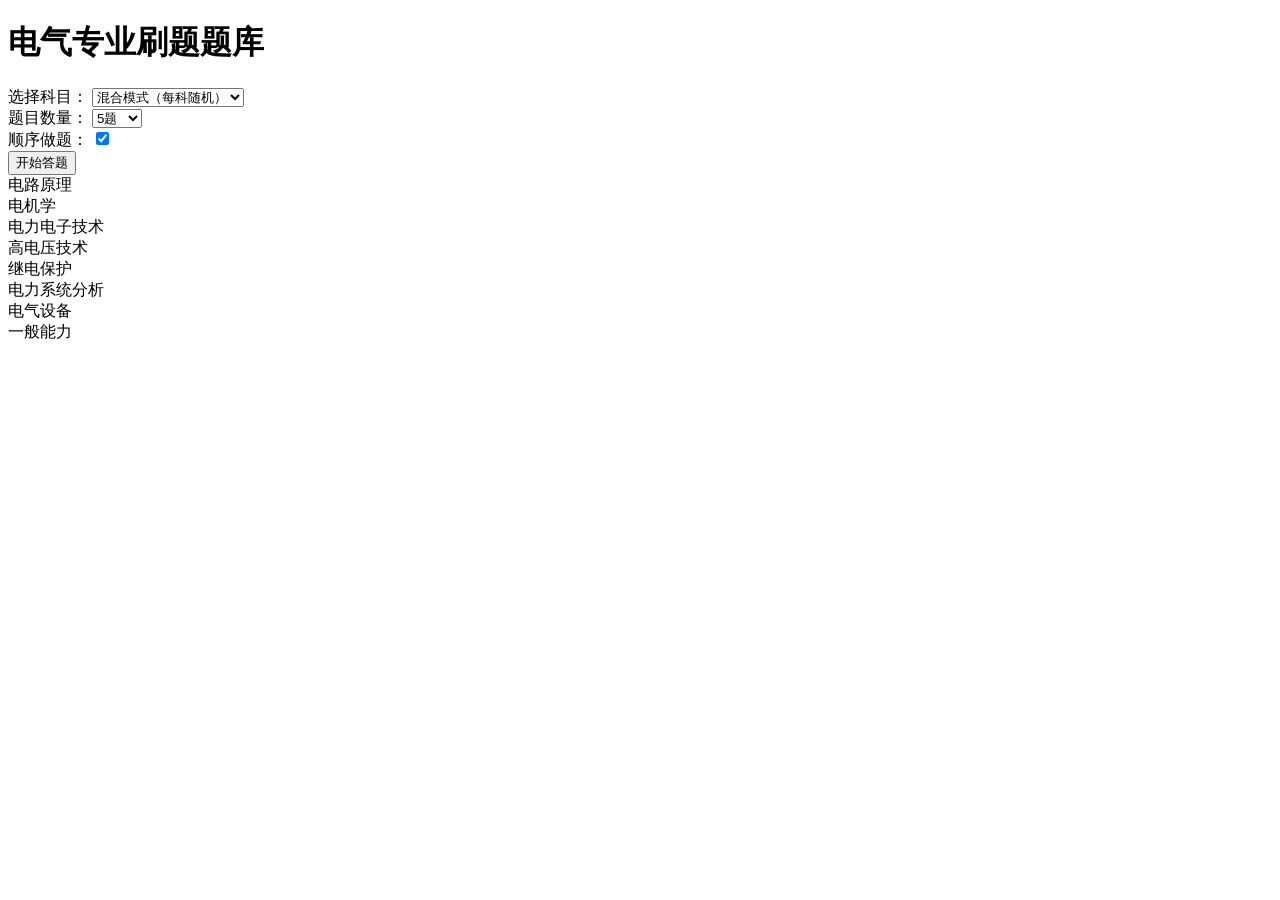
==== index.html @ d4d78144 "Create index.html 首页" ====
<!DOCTYPE html>
<html lang="zh-CN">
<head>
    <meta charset="UTF-8">
    <meta name="viewport" content="width=device-width, initial-scale=1.0">
    <title>电气专业刷题题库</title>
    <link rel="stylesheet" href="styles/main.css">
</head>
<body>
    <div class="container">
        <h1>电气专业刷题题库</h1>
        
        <div class="settings">
            <div class="setting-item">
                <label>选择科目：</label>
                <select id="subject-select">
                    <option value="mixed">混合模式（每科随机）</option>
                    <option value="dianlu">电路原理</option>
                    <option value="dianji">电机学</option>
                    <option value="dianli">电力电子技术</option>
                    <option value="gaodianya">高电压技术</option>
                    <option value="jidian">继电保护</option>
                    <option value="xitong">电力系统分析</option>
                    <option value="shebei">电气设备(发电厂)</option>
                    <option value="nengli">一般能力</option>
                </select>
            </div>
            
            <div class="setting-item">
                <label>题目数量：</label>
                <select id="count-select">
                    <option value="5">5题</option>
                    <option value="10">10题</option>
                    <option value="20">20题</option>
                    <option value="50">50题</option>
                </select>
            </div>
            
            <div class="setting-item">
                <label>顺序做题：</label>
                <input type="checkbox" id="order-checkbox" checked>
            </div>
            
            <button id="start-btn">开始答题</button>
        </div>
        
        <div class="subject-grid">
            <div class="subject-card" data-subject="dianlu">电路原理</div>
            <div class="subject-card" data-subject="dianji">电机学</div>
            <div class="subject-card" data-subject="dianli">电力电子技术</div>
            <div class="subject-card" data-subject="gaodianya">高电压技术</div>
            <div class="subject-card" data-subject="jidian">继电保护</div>
            <div class="subject-card" data-subject="xitong">电力系统分析</div>
            <div class="subject-card" data-subject="shebei">电气设备</div>
            <div class="subject-card" data-subject="nengli">一般能力</div>
        </div>
    </div>
    
    <script src="scripts/data.js"></script>
    <script>
        // 点击科目卡片快速选择
        document.querySelectorAll('.subject-card').forEach(card => {
            card.addEventListener('click', () => {
                document.getElementById('subject-select').value = card.dataset.subject;
            });
        });
        
        // 开始答题
        document.getElementById('start-btn').addEventListener('click', () => {
            const subject = document.getElementById('subject-select').value;
            const count = document.getElementById('count-select').value;
            const order = document.getElementById('order-checkbox').checked;
            
            localStorage.setItem('quizSubject', subject);
            localStorage.setItem('quizCount', count);
            localStorage.setItem('quizOrder', order);
            
            window.location.href = 'quiz.html';
        });
    </script>
</body>
</html>
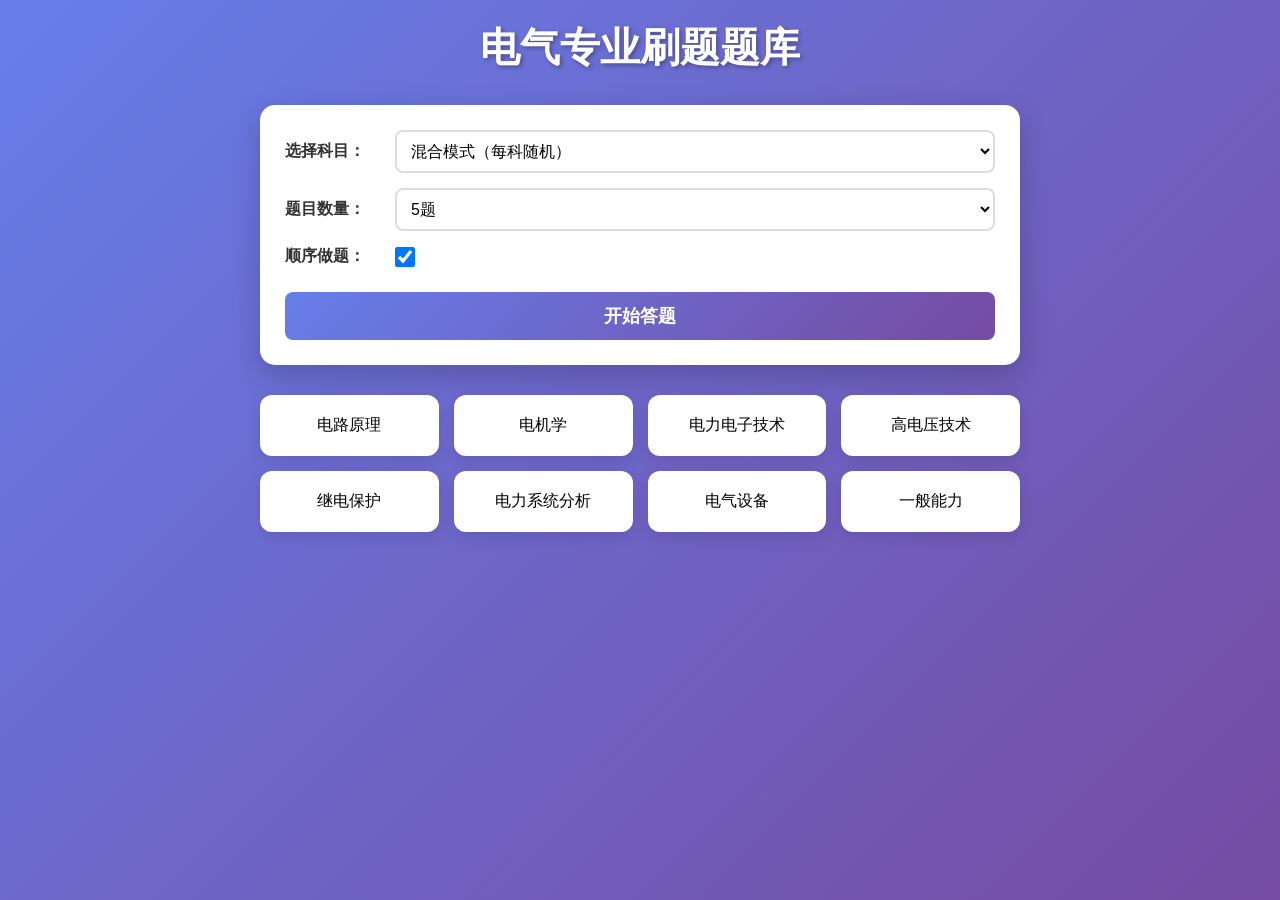
==== commit 71c0af49: "Update index.html" ====
--- a/index.html
+++ b/index.html
@@ -56,7 +56,7 @@
         </div>
     </div>
     
-    <script src="scripts/data.js"></script>
+    <script type="module" src="scripts/data.js"></script>
     <script>
         // 点击科目卡片快速选择
         document.querySelectorAll('.subject-card').forEach(card => {
--- a/styles/main.css
+++ b/styles/main.css
@@ -0,0 +1,309 @@
+* {
+    margin: 0;
+    padding: 0;
+    box-sizing: border-box;
+}
+
+body {
+    font-family: 'Microsoft YaHei', sans-serif;
+    background: linear-gradient(135deg, #667eea 0%, #764ba2 100%);
+    min-height: 100vh;
+}
+
+.container {
+    max-width: 800px;
+    margin: 0 auto;
+    padding: 20px;
+}
+
+h1 {
+    text-align: center;
+    color: white;
+    margin-bottom: 30px;
+    font-size: 2.5rem;
+    text-shadow: 2px 2px 4px rgba(0,0,0,0.3);
+}
+
+.settings {
+    background: white;
+    border-radius: 15px;
+    padding: 25px;
+    margin-bottom: 30px;
+    box-shadow: 0 10px 30px rgba(0,0,0,0.2);
+}
+
+.setting-item {
+    margin-bottom: 15px;
+    display: flex;
+    align-items: center;
+    gap: 10px;
+}
+
+.setting-item label {
+    font-weight: bold;
+    color: #333;
+    min-width: 100px;
+}
+
+.setting-item select {
+    flex: 1;
+    padding: 10px;
+    border: 2px solid #ddd;
+    border-radius: 8px;
+    font-size: 16px;
+    background: white;
+}
+
+.setting-item input[type="checkbox"] {
+    width: 20px;
+    height: 20px;
+}
+
+button {
+    padding: 12px 30px;
+    font-size: 18px;
+    border: none;
+    border-radius: 8px;
+    cursor: pointer;
+    font-weight: bold;
+    transition: all 0.3s ease;
+}
+
+#start-btn {
+    width: 100%;
+    background: linear-gradient(135deg, #667eea 0%, #764ba2 100%);
+    color: white;
+    margin-top: 10px;
+}
+
+#start-btn:hover {
+    transform: translateY(-2px);
+    box-shadow: 0 5px 20px rgba(102, 126, 234, 0.4);
+}
+
+.subject-grid {
+    display: grid;
+    grid-template-columns: repeat(4, 1fr);
+    gap: 15px;
+}
+
+.subject-card {
+    background: white;
+    padding: 20px;
+    border-radius: 12px;
+    text-align: center;
+    cursor: pointer;
+    transition: all 0.3s ease;
+    box-shadow: 0 5px 15px rgba(0,0,0,0.1);
+}
+
+.subject-card:hover {
+    transform: translateY(-5px);
+    box-shadow: 0 10px 25px rgba(0,0,0,0.2);
+    border: 2px solid #667eea;
+}
+
+/* 答题页面样式 */
+.quiz-container {
+    background: white;
+    border-radius: 15px;
+    padding: 30px;
+    box-shadow: 0 10px 40px rgba(0,0,0,0.2);
+}
+
+.quiz-header {
+    display: flex;
+    justify-content: space-between;
+    align-items: center;
+    margin-bottom: 30px;
+    padding-bottom: 20px;
+    border-bottom: 2px solid #eee;
+}
+
+.progress {
+    font-size: 18px;
+    font-weight: bold;
+    color: #667eea;
+}
+
+.score {
+    font-size: 18px;
+    font-weight: bold;
+    color: #28a745;
+}
+
+.back-btn {
+    background: #6c757d;
+    color: white;
+}
+
+.back-btn:hover {
+    background: #5a6268;
+}
+
+.question-container {
+    margin-bottom: 25px;
+}
+
+.question-number {
+    font-size: 14px;
+    color: #666;
+    margin-bottom: 10px;
+}
+
+.question-text {
+    font-size: 20px;
+    font-weight: bold;
+    color: #333;
+    margin-bottom: 10px;
+    line-height: 1.6;
+}
+
+.question-category {
+    font-size: 14px;
+    color: #667eea;
+    background: #f0f4ff;
+    padding: 5px 12px;
+    border-radius: 20px;
+    display: inline-block;
+}
+
+.options-container {
+    display: flex;
+    flex-direction: column;
+    gap: 12px;
+    margin-bottom: 25px;
+}
+
+.option {
+    display: flex;
+    align-items: center;
+    padding: 15px 20px;
+    border: 2px solid #ddd;
+    border-radius: 10px;
+    cursor: pointer;
+    transition: all 0.3s ease;
+    font-size: 16px;
+}
+
+.option:hover {
+    border-color: #667eea;
+    background: #f8f9ff;
+}
+
+.option.selected {
+    border-color: #667eea;
+    background: #eef2ff;
+}
+
+.option.correct {
+    border-color: #28a745;
+    background: #d4edda;
+}
+
+.option.incorrect {
+    border-color: #dc3545;
+    background: #f8d7da;
+}
+
+.option-letter {
+    width: 30px;
+    height: 30px;
+    background: #eee;
+    border-radius: 50%;
+    display: flex;
+    align-items: center;
+    justify-content: center;
+    margin-right: 15px;
+    font-weight: bold;
+    color: #666;
+}
+
+.option.selected .option-letter {
+    background: #667eea;
+    color: white;
+}
+
+.option.correct .option-letter {
+    background: #28a745;
+    color: white;
+}
+
+.option.incorrect .option-letter {
+    background: #dc3545;
+    color: white;
+}
+
+.feedback {
+    background: #fff3cd;
+    border: 1px solid #ffeeba;
+    border-radius: 10px;
+    padding: 20px;
+    margin-bottom: 25px;
+}
+
+.feedback-content {
+    color: #856404;
+    font-size: 16px;
+    line-height: 1.6;
+}
+
+.quiz-actions {
+    display: flex;
+    gap: 15px;
+}
+
+.submit-btn, .next-btn {
+    flex: 1;
+    background: linear-gradient(135deg, #667eea 0%, #764ba2 100%);
+    color: white;
+}
+
+.submit-btn:hover, .next-btn:hover {
+    transform: translateY(-2px);
+    box-shadow: 0 5px 20px rgba(102, 126, 234, 0.4);
+}
+
+.result-container {
+    text-align: center;
+    padding: 40px 20px;
+}
+
+.result-title {
+    font-size: 2rem;
+    margin-bottom: 20px;
+    color: #333;
+}
+
+.result-score {
+    font-size: 3rem;
+    font-weight: bold;
+    color: #667eea;
+    margin-bottom: 10px;
+}
+
+.result-text {
+    font-size: 1.2rem;
+    color: #666;
+    margin-bottom: 30px;
+}
+
+.result-actions {
+    display: flex;
+    gap: 15px;
+    justify-content: center;
+}
+
+.result-actions button {
+    padding: 15px 40px;
+}
+
+@media (max-width: 600px) {
+    .subject-grid {
+        grid-template-columns: repeat(2, 1fr);
+    }
+    
+    .quiz-actions {
+        flex-direction: column;
+    }
+}
